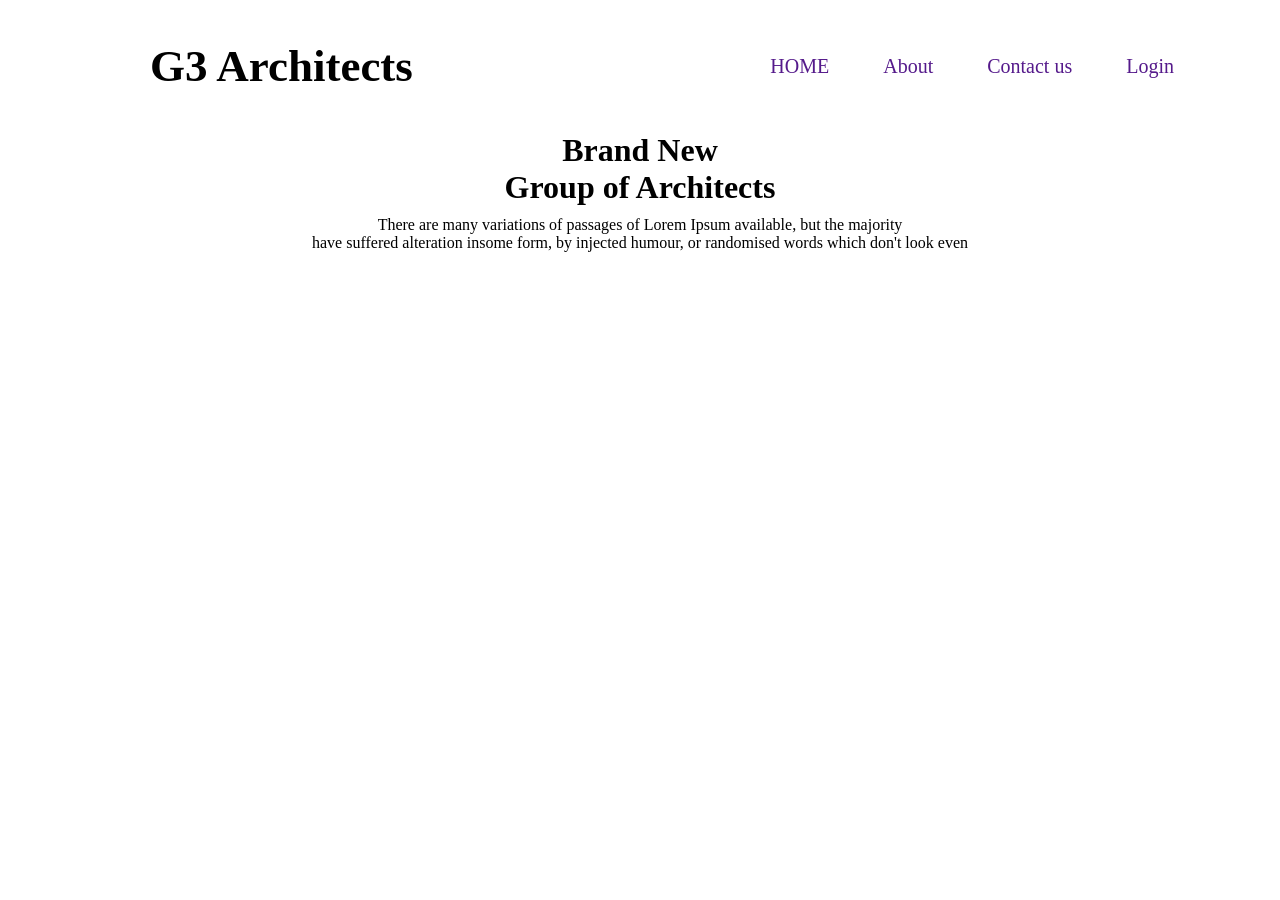
==== architects.html @ 857a2210 "added nav section" ====
<!DOCTYPE html>
<html lang="en">

<head>
    <meta charset="UTF-8">
    <meta http-equiv="X-UA-Compatible" content="IE=edge">
    <meta name="viewport" content="width=device-width, initial-scale=1.0">
    <title> Assignment two architects</title>
    <link rel="stylesheet" href="/css/architects.css">
</head>

<body>

    <header class="header">
        <nav class="navSection">
            <h1 class="WebTittle">G3 Architects</h1>

            <div class="NavachoorTag">
                <a href="" class="navlink">HOME</a>
                <a href="" class="navlink">About</a>
                <a href="" class="navlink">Contact us</a>
                <a href="" class="navlink">Login</a>
            </div>

        </nav>

        <section class="BannerSection">
            <h1 class="BannerTittle">Brand New
                <br>
                Group of Architects
            </h1>
            <p class="BannerDescription"> There are many variations of passages of Lorem Ipsum available, but the majority <br> have suffered  alteration  insome form, by injected humour, or randomised words which don't look even</p>


        </section>

    </header>

</body>

</html>
---- css/architects.css ----
* {
    margin: 0px;
    /* width: 100%; */
}


/* header and  nav style start-------------- */

.header {}

.navSection {
    display: flex;
    justify-content: space-between;
    align-items: center;
    width: 80%;
    margin-left: 150px;
    margin-top: 40px;

}

.WebTittle {
    font-size: 45px;
    font-weight: bolder;
    color: black;
}

.NavachoorTag {
    margin-left: 0px;
}

.NavachoorTag a {
    text-decoration: none;
    font-size: 20px;
    margin-left: 50px;
}

/* //////////////////////////////---------- */

.BannerSection {
    margin: 40px 0px 10px;
    text-align: center;

}

.BannerTittle {
    font-weight: bolder;
    font-size: 32px;
    margin-bottom: 10px;
}

.BannerDescription {
    font-weight: 400;
    font-size: 16px;
}















/* nav squerr start --- */

@media only screen and (max-width:576px) {

    .navSection,
    .NavachoorTag a {
        flex-direction: column;
        width: 100%;
        padding: 15px;
        margin: 0px;

    }
}

@media only screen and (min-width:577px) and (max-width: 768px) {
    .navSection {
        flex-direction: column;
        align-items: center;
        padding: 0px;
        margin: 0px;

    }
}
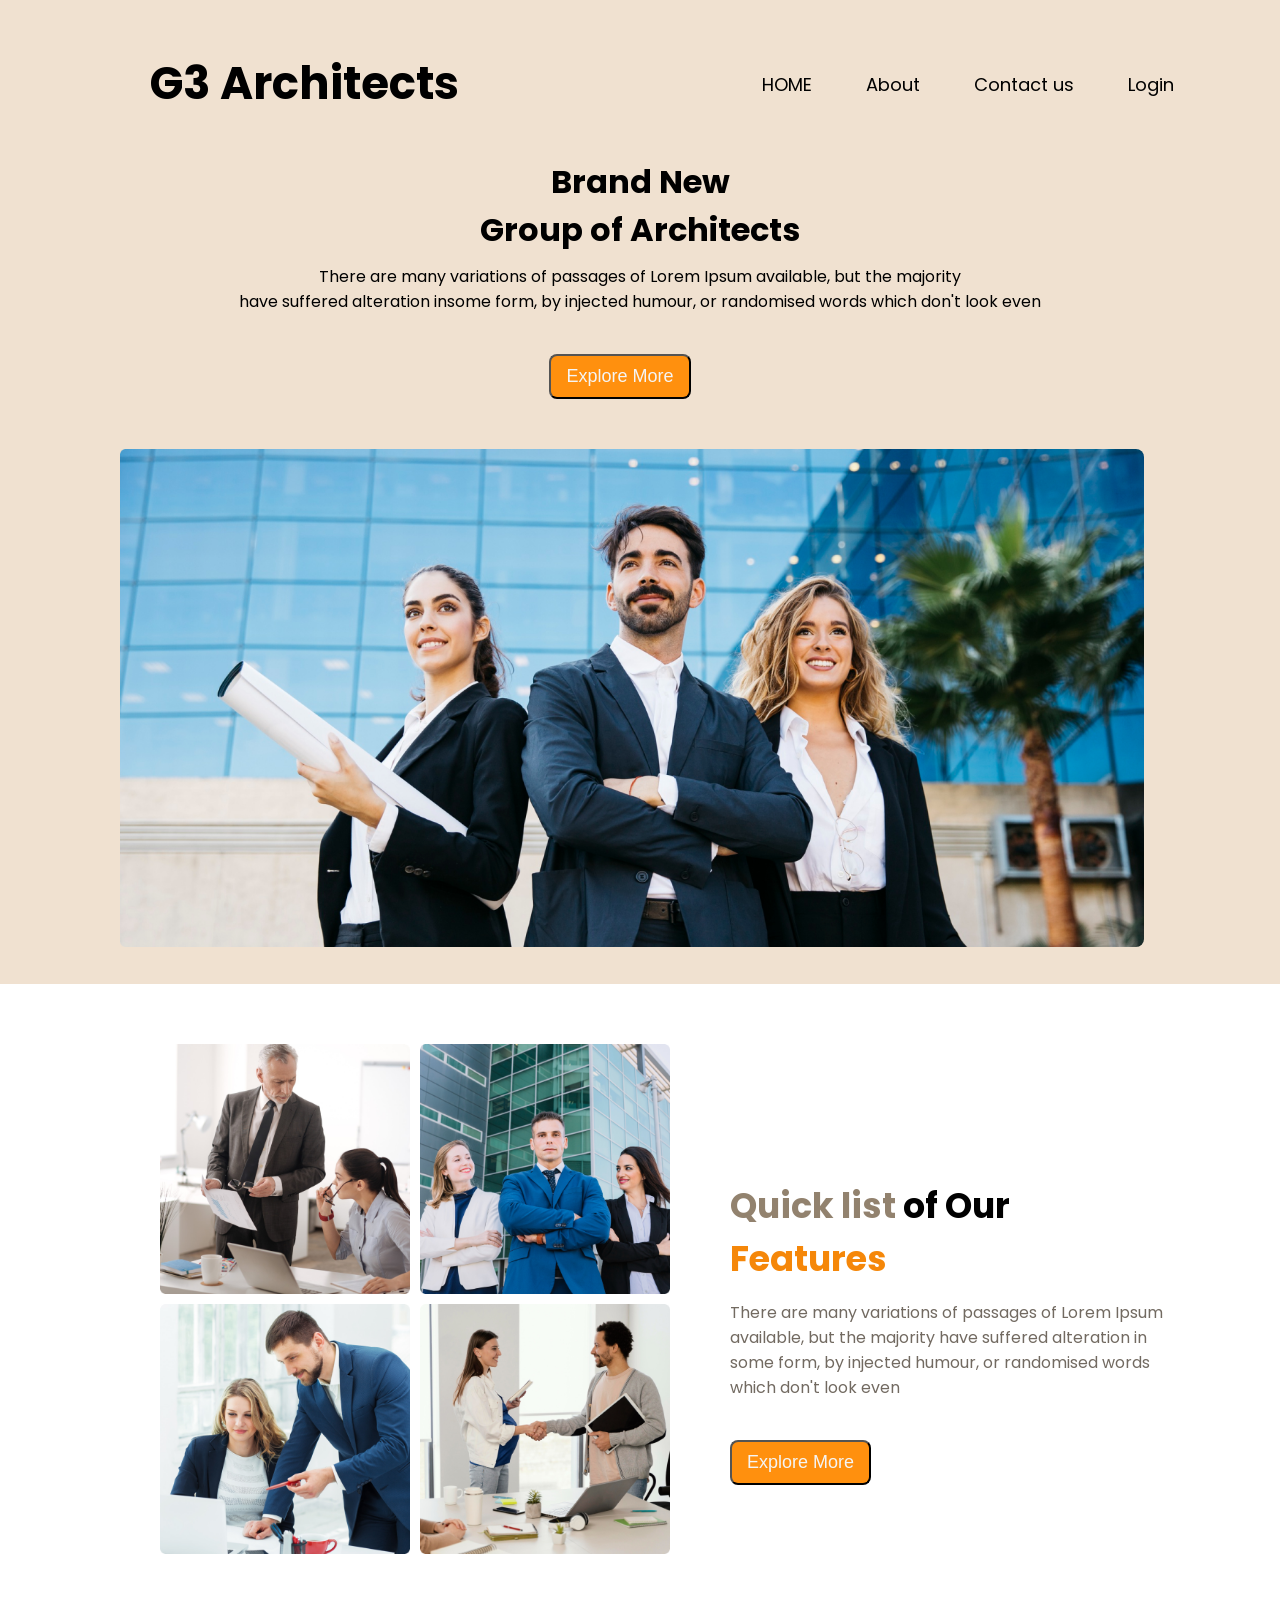
==== commit cbe16388: "adeded the past section card" ====
--- a/architects.html
+++ b/architects.html
@@ -7,11 +7,19 @@
     <meta name="viewport" content="width=device-width, initial-scale=1.0">
     <title> Assignment two architects</title>
     <link rel="stylesheet" href="/css/architects.css">
+
+    <link rel="preconnect" href="https://fonts.googleapis.com">
+    <link rel="preconnect" href="https://fonts.gstatic.com" crossorigin>
+    <link
+        href="https://fonts.googleapis.com/css2?family=Kanit&family=Noto+Sans+KR:wght@500&family=Poppins:ital,wght@0,500;1,700&display=swap"
+        rel="stylesheet">
 </head>
 
 <body>
 
     <header class="header">
+
+        <!-- nav section start---///// -->
         <nav class="navSection">
             <h1 class="WebTittle">G3 Architects</h1>
 
@@ -24,18 +32,55 @@
 
         </nav>
 
+        <!-----------////--- banner section ---- -->
+
         <section class="BannerSection">
             <h1 class="BannerTittle">Brand New
                 <br>
                 Group of Architects
             </h1>
-            <p class="BannerDescription"> There are many variations of passages of Lorem Ipsum available, but the majority <br> have suffered  alteration  insome form, by injected humour, or randomised words which don't look even</p>
+            <p class="BannerDescription"> There are many variations of passages of Lorem Ipsum available, but the
+                majority <br> have suffered alteration insome form, by injected humour, or randomised words which don't
+                look even</p>
+            <button class="BannerBtn" type="submit">Explore More</button>
+
+        </section>
+        <!-- ---------banner img ---- -->
 
 
+        <section class="BannerImg">
+            <img src="/images/banner.png" alt="" srcset="">
         </section>
 
     </header>
 
+    <!--//////-- main past section --- -->
+    <main>
+        <section class="CardArticle">
+            <div class="cardImgs">
+                <img src="/images/team1.png" alt="" srcset="">
+                <img src="/images/team2.png" alt="" srcset="">
+                <img src="/images/team3.png" alt="" srcset="">
+                <img src="/images/team4.png" alt="" srcset="">
+            </div>
+
+            <div class="CardsDescription">
+
+                <h1 class="CardDescriptionTittle"><span style="color:#92826e;">Quick list </span> of Our <br> <span
+                        style="color:#f58709;">Features</span></h1>
+                <p style="color:#726a61" > There are many variations of passages of Lorem Ipsum available, but the majority have suffered
+                    alteration in some form, by injected humour, or randomised words which don't look even</p>
+                <button class="BannerBtn" type="submit">Explore More</button>
+            </div>
+        </section>
+
+        
+
+    </main>
+
+
+
+
 </body>
 
 </html>
--- a/css/architects.css
+++ b/css/architects.css
@@ -1,12 +1,23 @@
 * {
     margin: 0px;
-    /* width: 100%; */
 }
 
+body {
+    /* google font sige popin  */
+
+    font-family: 'Kanit', sans-serif;
+    font-family: 'Noto Sans KR', sans-serif;
+    font-family: 'Poppins', sans-serif;
+}
 
 /* header and  nav style start-------------- */
 
-.header {}
+.header {
+    background-color: rgb(240, 225, 208);
+    margin: 0px;
+    padding: 10px 0px 30px;
+    margin-bottom: 50px;
+}
 
 .navSection {
     display: flex;
@@ -30,11 +41,12 @@
 
 .NavachoorTag a {
     text-decoration: none;
-    font-size: 20px;
+    font-size: 18px;
     margin-left: 50px;
+    color: black;
 }
 
-/* //////////////////////////////---------- */
+/* //////////////////////////////  bvanner section---------- */
 
 .BannerSection {
     margin: 40px 0px 10px;
@@ -46,6 +58,7 @@
     font-weight: bolder;
     font-size: 32px;
     margin-bottom: 10px;
+
 }
 
 .BannerDescription {
@@ -53,12 +66,63 @@
     font-size: 16px;
 }
 
+.BannerBtn {
+    margin: 40px;
+    font-size: 18px;
+    padding: 10px 15px;
+    color: whitesmoke;
+    background: #FF900E;
+    border-radius: 8px;
+
+}
+
+/*--------- bannerSection - img ---- */
+.BannerImg img {
+    width: 80%;
+    padding-left: 120px;
+    border-radius: 8px;
+}
 
 
 
+/* -------------main-- CardArticle section---------//////////// */
 
 
+.CardArticle {
+    display: flex;
+    width: 80%;
+    margin-left: 150px;
+    margin-bottom: 100px;
 
+}
+
+.cardImgs {
+    /* background-color: blue; */
+    display: grid;
+    grid-template-columns: repeat(2, 1fr);
+    gap: 10px;
+    padding: 10px;
+}
+
+.cardImgs img {
+    width: 250px;
+}
+
+.CardsDescription {
+    margin-top: 130px;
+    margin-left: 50px;
+
+
+}
+
+.CardDescriptionTittle {
+    font-size: 35px;
+    margin: 15px 0px;
+}
+
+.BannerBtn {
+    margin-left: 0px;
+}
 
 
 
@@ -72,7 +136,8 @@
 @media only screen and (max-width:576px) {
 
     .navSection,
-    .NavachoorTag a {
+    .NavachoorTag a,
+    .BannerImg img {
         flex-direction: column;
         width: 100%;
         padding: 15px;
@@ -89,4 +154,18 @@
         margin: 0px;
 
     }
+}
+
+@media only screen and (max-width:576px) {
+    .CardArticle {
+        flex-direction: column;
+        margin: 50px;
+    }
+
+    .cardImgs {
+        display: grid;
+        grid-template-columns: repeat(1, 1fr);
+        margin: 0px 100px;
+    }
+
 }
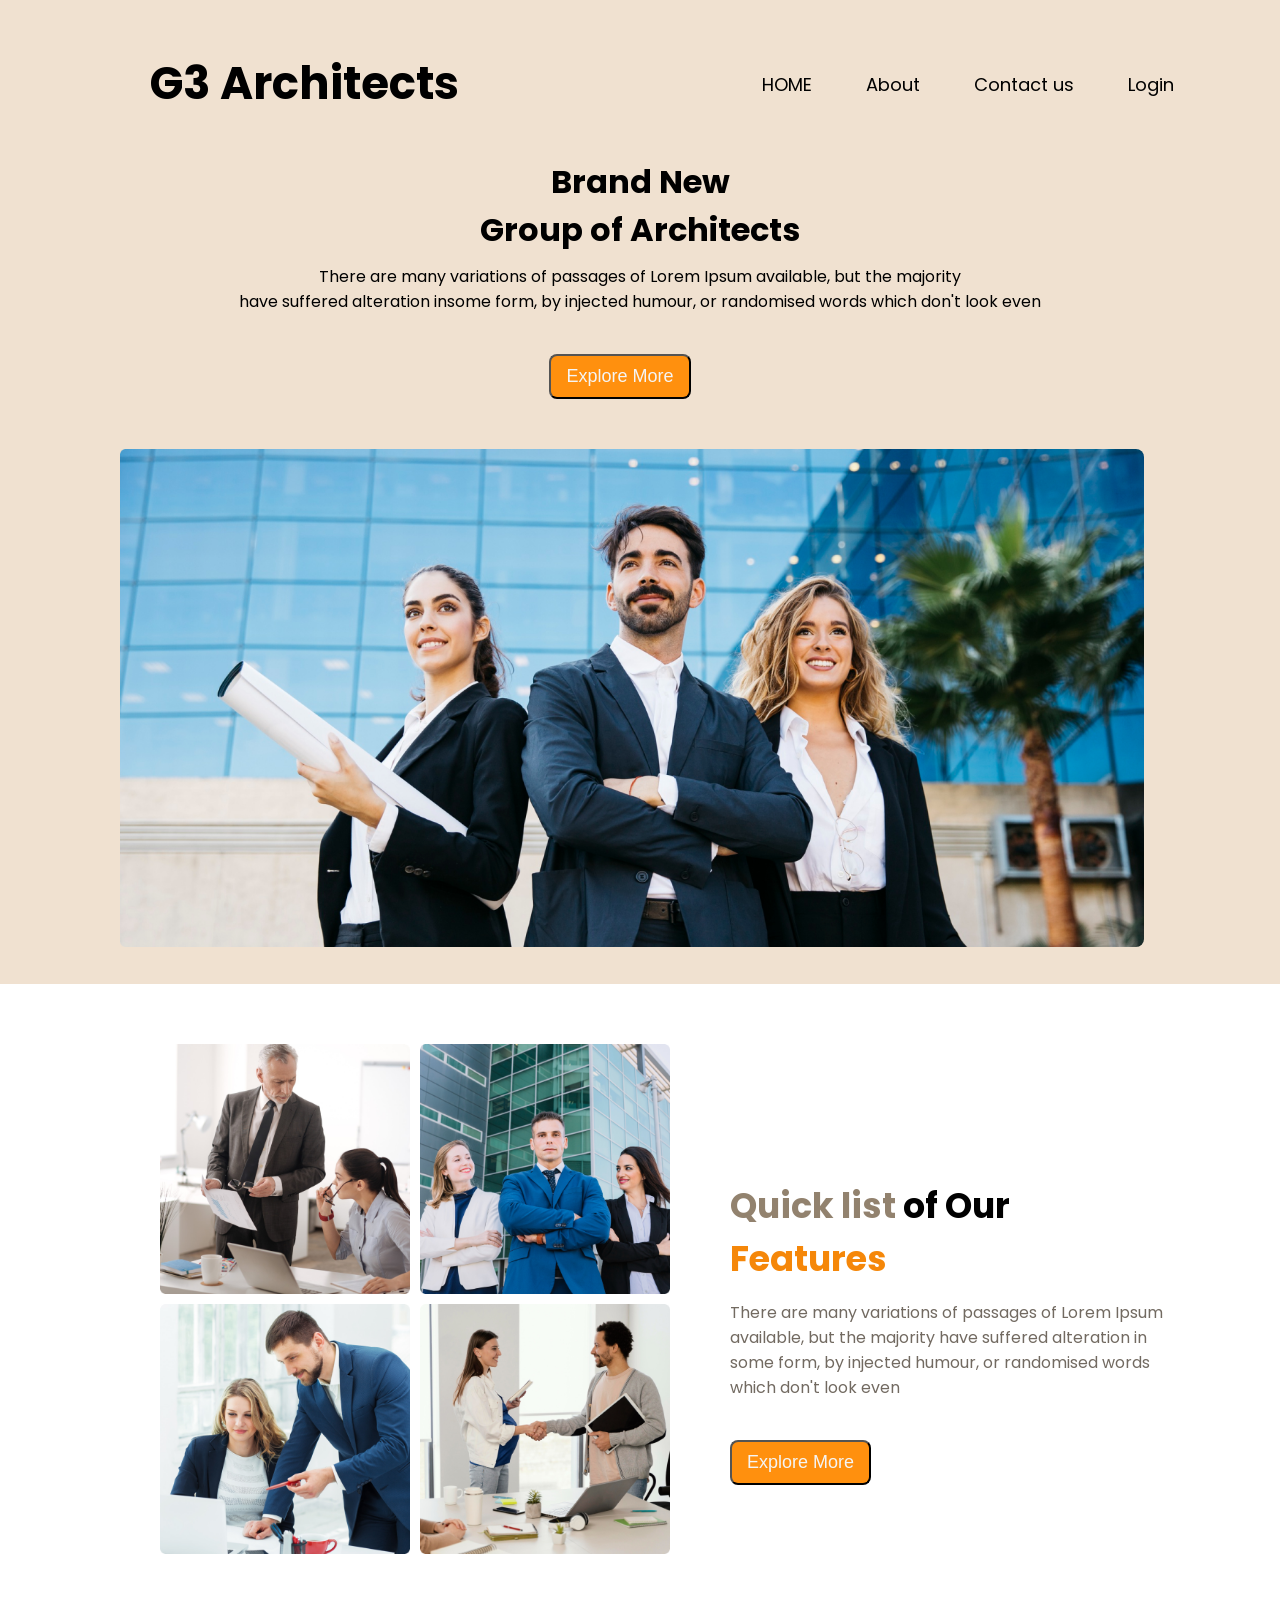
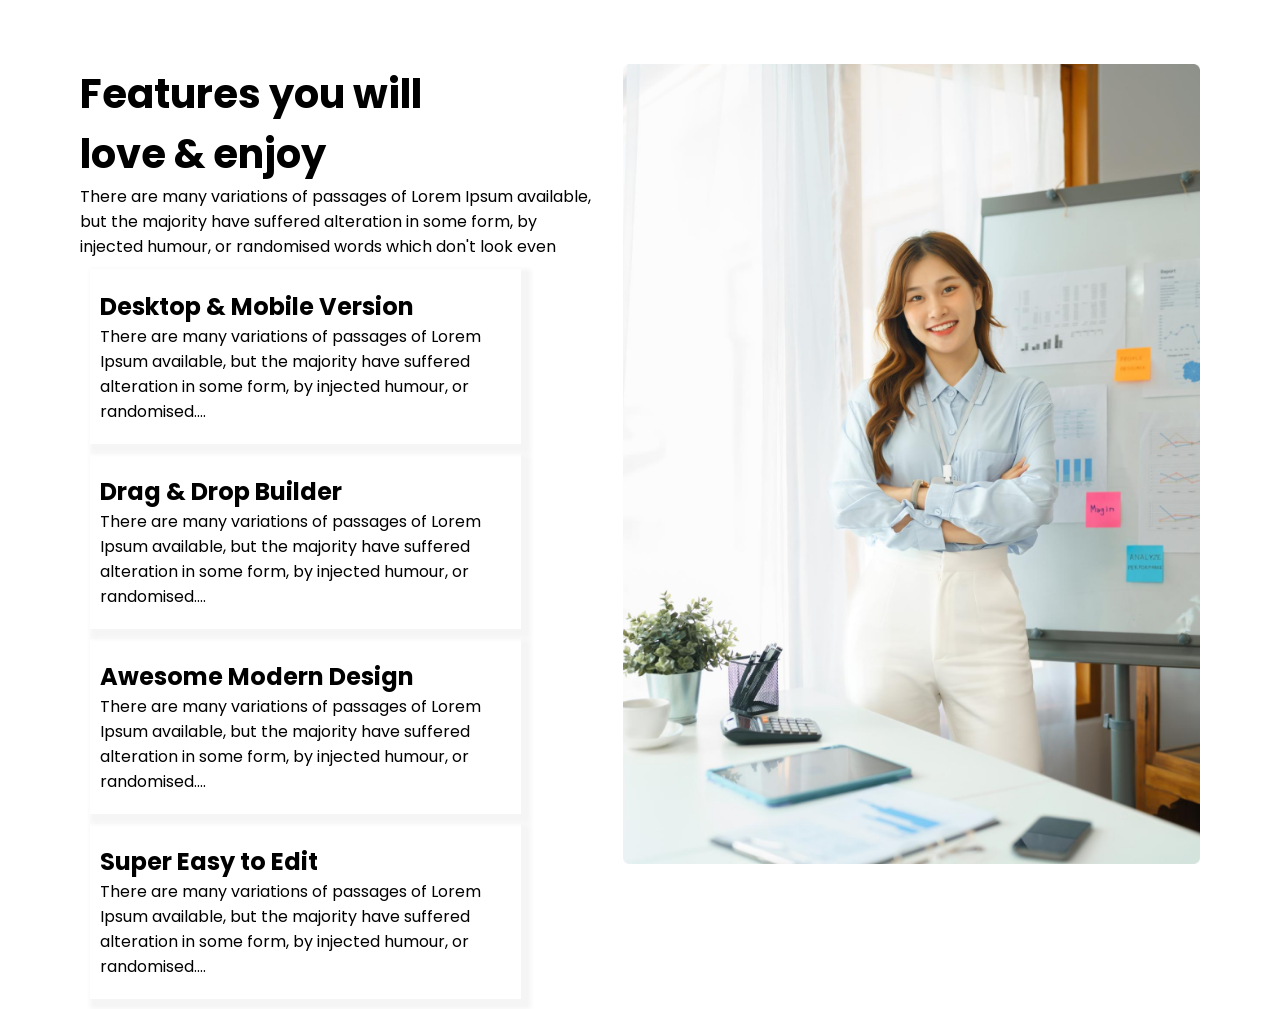
==== commit e61813b4: "added the section" ====
--- a/architects.html
+++ b/architects.html
@@ -68,16 +68,60 @@
 
                 <h1 class="CardDescriptionTittle"><span style="color:#92826e;">Quick list </span> of Our <br> <span
                         style="color:#f58709;">Features</span></h1>
-                <p style="color:#726a61" > There are many variations of passages of Lorem Ipsum available, but the majority have suffered
+                <p style="color:#726a61"> There are many variations of passages of Lorem Ipsum available, but the
+                    majority have suffered
                     alteration in some form, by injected humour, or randomised words which don't look even</p>
                 <button class="BannerBtn" type="submit">Explore More</button>
             </div>
         </section>
 
-        
+
+        <!-- /////////////////----------- -->
+
+        <section class="cardAboutwork">
+            <div>
+                <div>
+                    <h1 class="cardAboutworkTittle">Features you will <br>
+                        love & enjoy </h1>
+                    <p>There are many variations of passages of Lorem Ipsum available, but the
+                        majority have suffered alteration in some form, by injected humour, or
+                        randomised words which don't look even</p>
+                </div>
+
+                <div class="workTittles">
+                    <div>
+                        <h1>Desktop & Mobile Version</h1>
+                        <p>There are many variations of passages of Lorem Ipsum available, but the majority have
+                            suffered
+                            alteration in some form, by injected humour, or randomised....</p>
+                    </div>
+                    <div>
+                        <h1>Drag & Drop Builder</h1>
+                        <p>There are many variations of passages of Lorem Ipsum available, but the majority have
+                            suffered
+                            alteration in some form, by injected humour, or randomised....</p>
+                    </div>
+                    <div>
+                        <h1>Awesome Modern Design</h1>
+                        <p>There are many variations of passages of Lorem Ipsum available, but the majority have
+                            suffered
+                            alteration in some form, by injected humour, or randomised....</p>
+                    </div>
+                    <div>
+                        <h1>Super Easy to Edit</h1>
+                        <p>There are many variations of passages of Lorem Ipsum available, but the majority have
+                            suffered
+                            alteration in some form, by injected humour, or randomised....</p>
+                    </div>
+
+                </div>
+            </div>
+
+            <div class="cardAboutworkImg"><img src="/images/architect.png" alt="" srcset=""></div>
+
+        </section>
 
     </main>
-
 
 
 
--- a/css/architects.css
+++ b/css/architects.css
@@ -124,6 +124,39 @@
     margin-left: 0px;
 }
 
+/* --------/// ----cardAboutwork------------ */
+
+.cardAboutwork {
+    display: flex;
+    justify-content: space-between;
+    padding: 0px 80px;
+}
+
+.cardAboutworkTittle {
+    font-weight: bolder;
+    font-size: 40px;
+
+}
+
+
+
+
+.cardAboutworkImg img {
+    /* width: 80%; */
+    height: 800px;
+    margin-left: 30px;
+}
+
+.workTittles div {
+    margin: 10px;
+    padding: 20px 10px;
+    box-shadow: 5px 5px 5px 5px whitesmoke;
+    width: 80%;
+}
+
+
+
+
 
 
 
@@ -156,6 +189,9 @@
     }
 }
 
+
+/*----- section of teh past cardSection ----- */
+
 @media only screen and (max-width:576px) {
     .CardArticle {
         flex-direction: column;
@@ -168,4 +204,7 @@
         margin: 0px 100px;
     }
 
-}+}
+
+
+/* section of teh second cardSection ----- */
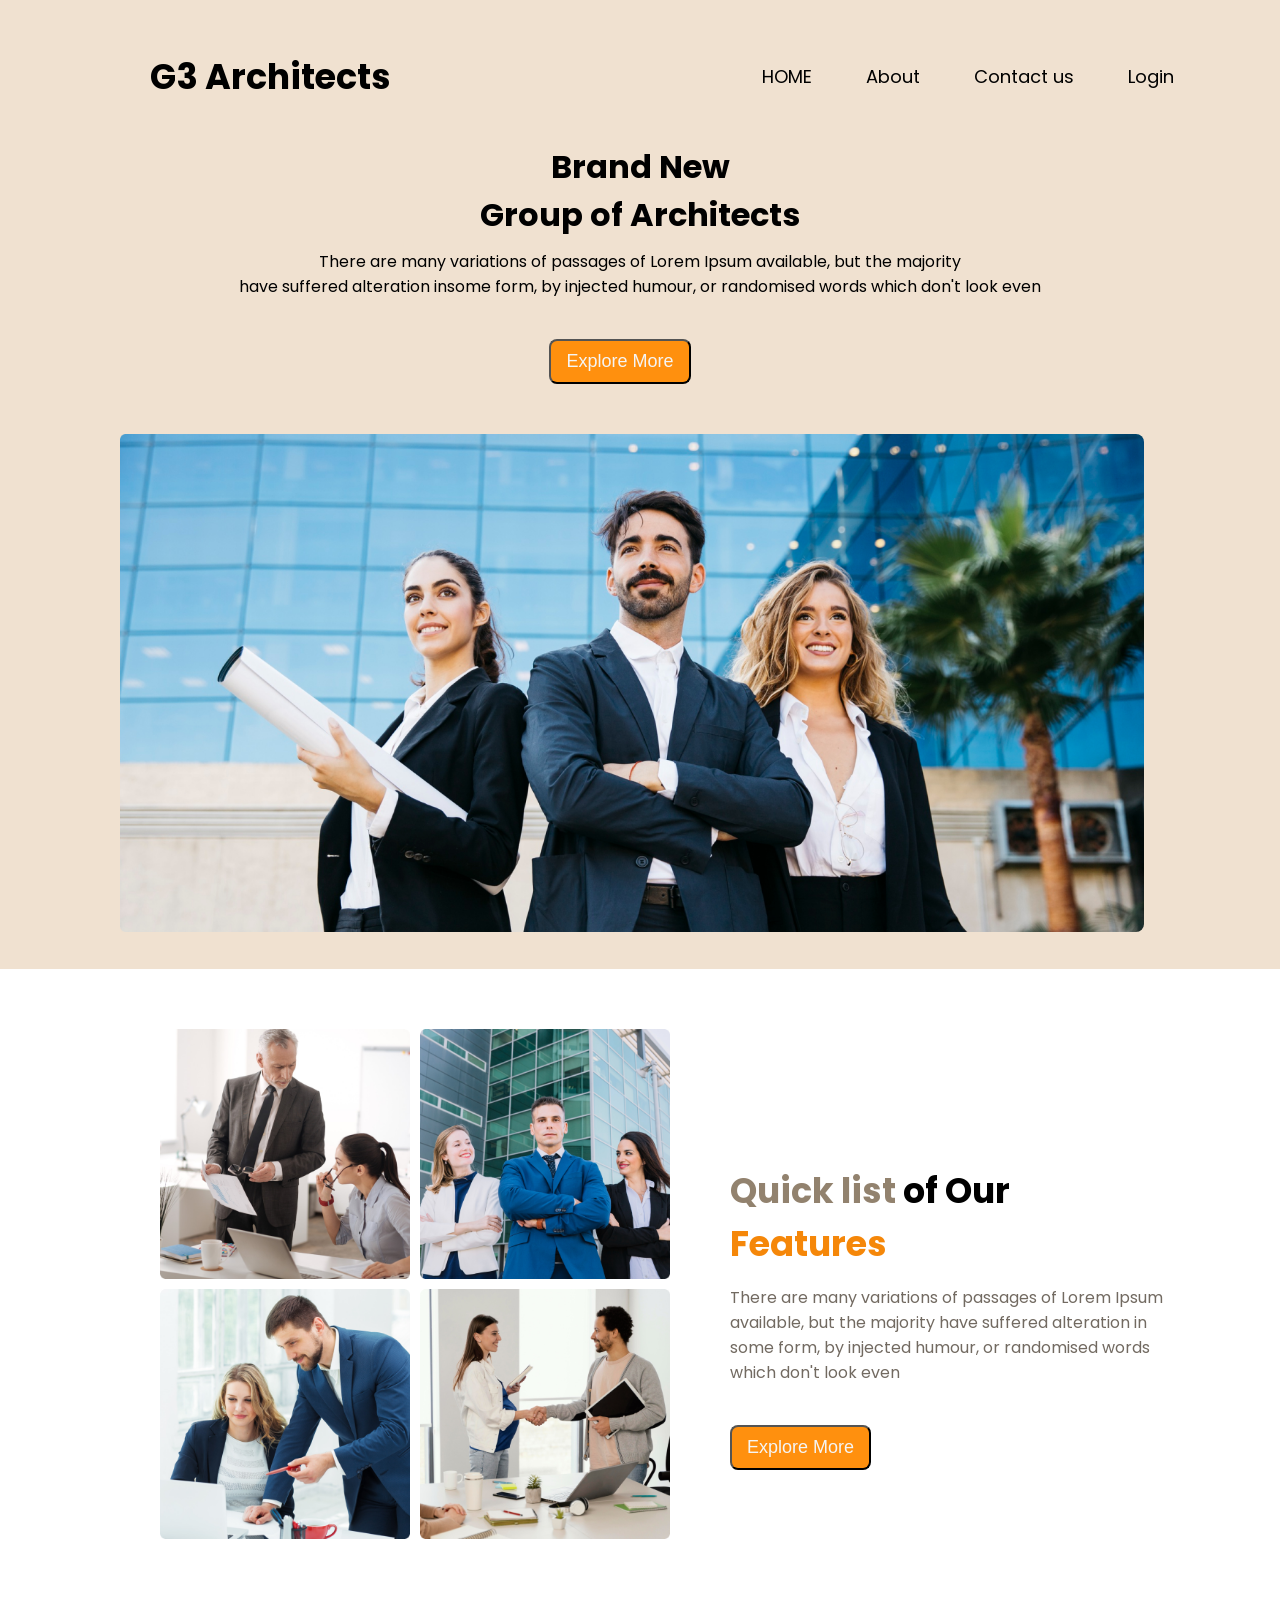
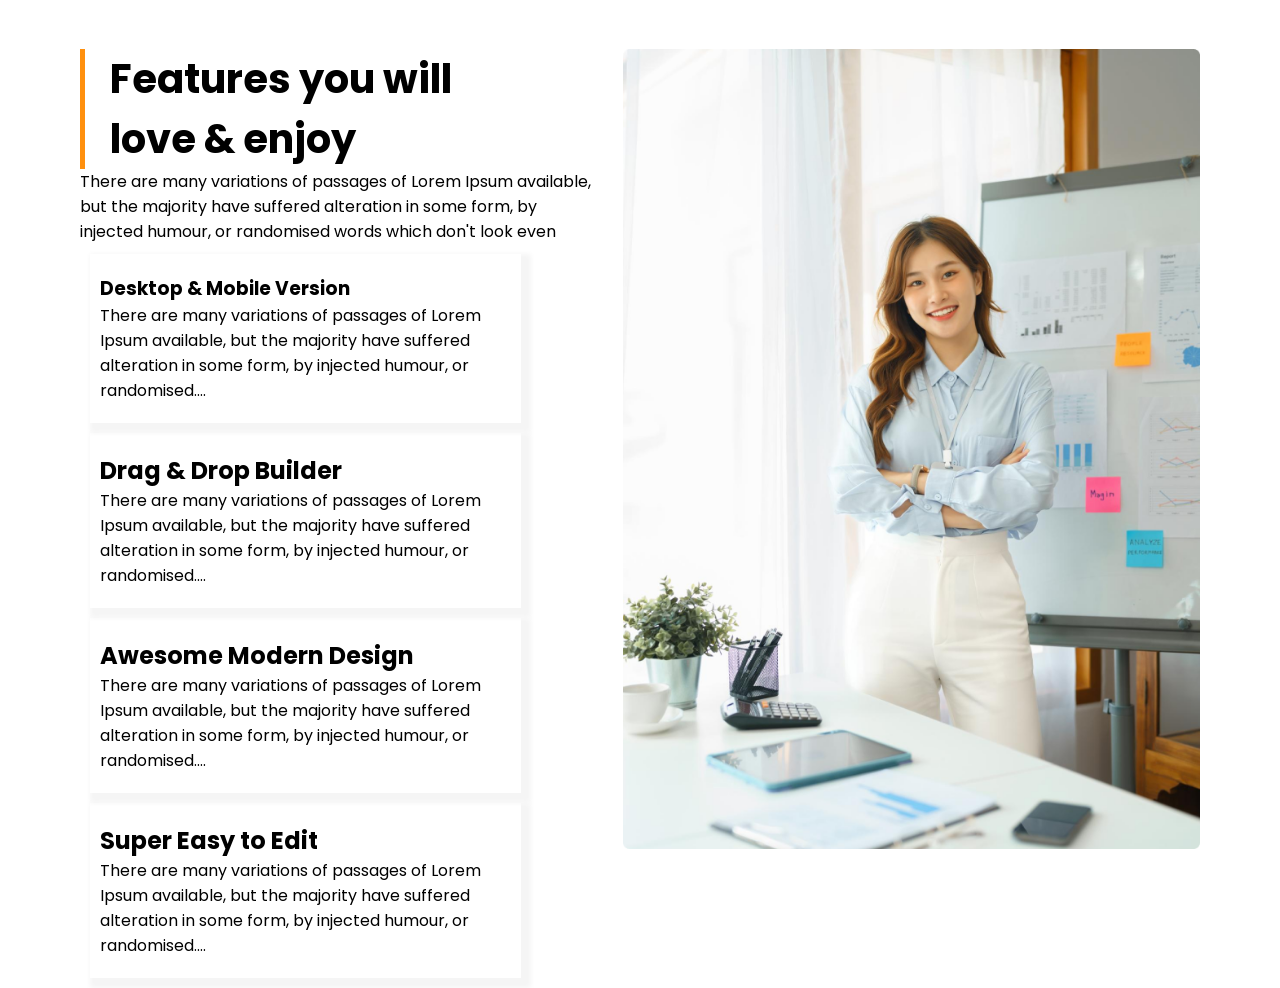
==== commit 554c5471: "added the section" ====
--- a/architects.html
+++ b/architects.html
@@ -56,7 +56,7 @@
 
     <!--//////-- main past section --- -->
     <main>
-        <section class="CardArticle">
+        <section class="CardArticle ">
             <div class="cardImgs">
                 <img src="/images/team1.png" alt="" srcset="">
                 <img src="/images/team2.png" alt="" srcset="">
@@ -90,7 +90,7 @@
 
                 <div class="workTittles">
                     <div>
-                        <h1>Desktop & Mobile Version</h1>
+                        <h3>Desktop & Mobile Version</h3>
                         <p>There are many variations of passages of Lorem Ipsum available, but the majority have
                             suffered
                             alteration in some form, by injected humour, or randomised....</p>
--- a/css/architects.css
+++ b/css/architects.css
@@ -30,7 +30,7 @@
 }
 
 .WebTittle {
-    font-size: 45px;
+    font-size: 35px;
     font-weight: bolder;
     color: black;
 }
@@ -133,12 +133,12 @@
 }
 
 .cardAboutworkTittle {
+    border-left: 5px solid #FF900E;
+    padding-left: 25px;
     font-weight: bolder;
     font-size: 40px;
 
 }
-
-
 
 
 .cardAboutworkImg img {
@@ -173,7 +173,7 @@
     .BannerImg img {
         flex-direction: column;
         width: 100%;
-        padding: 15px;
+        padding: 0px;
         margin: 0px;
 
     }
@@ -195,16 +195,42 @@
 @media only screen and (max-width:576px) {
     .CardArticle {
         flex-direction: column;
-        margin: 50px;
+        margin: 0px;
+        text-align: center;
+
     }
 
     .cardImgs {
         display: grid;
         grid-template-columns: repeat(1, 1fr);
-        margin: 0px 100px;
-    }
-
-}
-
-
-/* section of teh second cardSection ----- */+        margin: 0px;
+        padding: 5px 40px;
+        ;
+
+
+    }
+
+}
+
+
+/* section of teh second cardSection ----- */
+
+@media only screen and (max-width:576px) {
+    .cardAboutwork {
+        flex-direction: column;
+        padding: 0px;
+        margin: 0px;
+    }
+
+    .cardAboutworkImg img {
+        width: 360px;
+        margin: 0px;
+        padding: 0px;
+    }
+}
+
+
+
+/* .hide {
+    display: none;
+} */
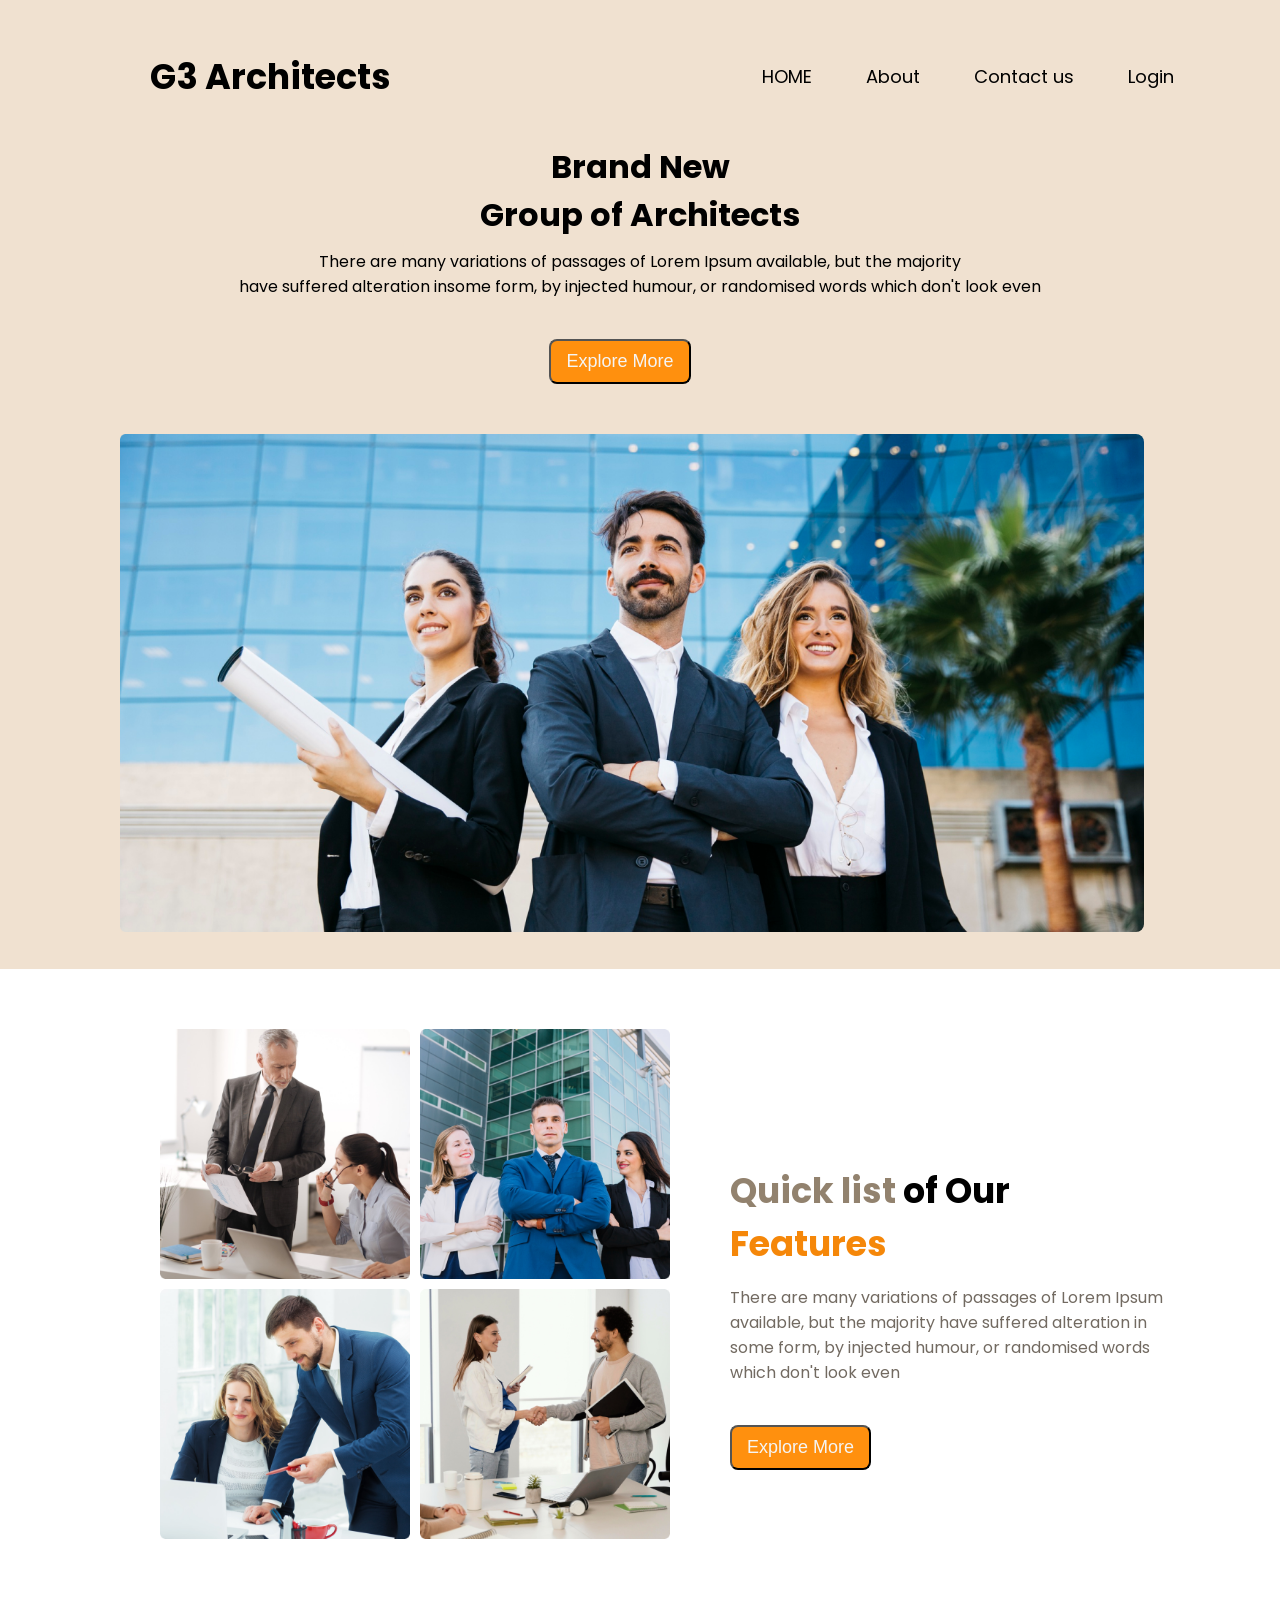
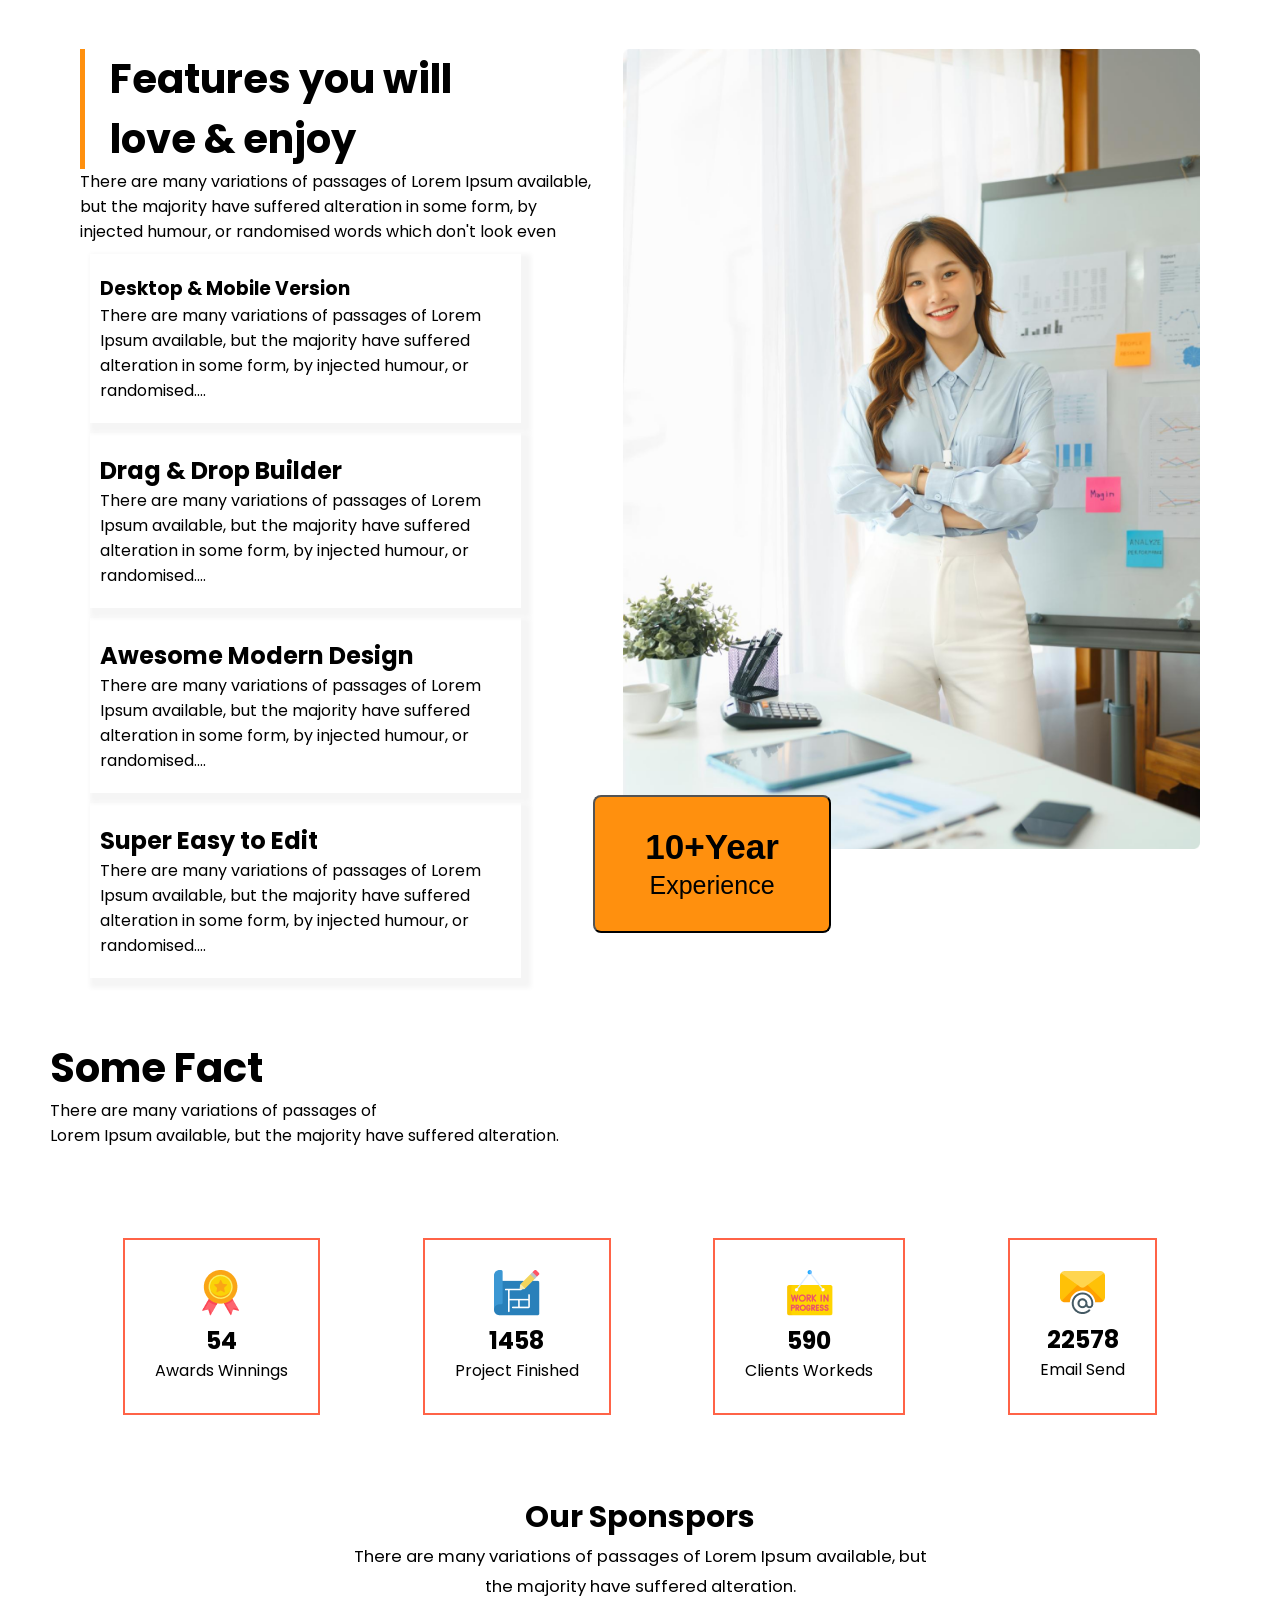
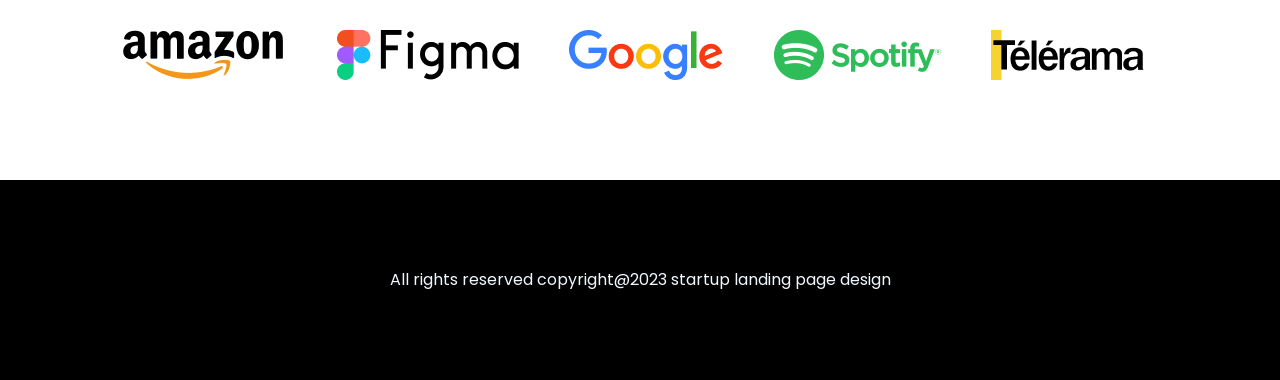
==== commit 5a4edc5f: "added the footersection" ====
--- a/architects.html
+++ b/architects.html
@@ -76,7 +76,7 @@
         </section>
 
 
-        <!-- /////////////////----------- -->
+        <!-- /////////////////- ---------- -->
 
         <section class="cardAboutwork">
             <div>
@@ -117,14 +117,84 @@
                 </div>
             </div>
 
-            <div class="cardAboutworkImg"><img src="/images/architect.png" alt="" srcset=""></div>
-
-        </section>
+            <div class="cardAboutworkImg">
+                <img src="/images/architect.png" alt="" srcset="">
+                <section>
+                    <button class="exprences">
+                        <h1>10+Year</h1>
+                        <small>Experience</small>
+                    </button>
+                </section>
+            </div>
+
+        </section>
+
+        <!-- ----------------  factSection ---/// -->
+        <section class="factSection">
+            <div class="factInfo">
+                <h1 class="factSectionTittle">Some Fact </h1>
+                <p class="factSectiondescription">There are many variations of passages of <br>
+                    Lorem Ipsum available, but
+                    the majority have suffered alteration.</p>
+            </div>
+
+
+            <div class="factSectionImgs">
+                <div class="factSectionImg">
+
+                    <img src="/images/icons/ribon.png" alt="" srcset="">
+                    <h1>54</h1>
+                    <p>Awards Winnings</p>
+                </div>
+
+                <div class="factSectionImg">
+                    <img src="/images/icons/projects.png" alt="" srcset="">
+                    <h1>1458</h1>
+                    <p>Project Finished</p>
+                </div>
+
+                <div class="factSectionImg">
+                    <img src="/images/icons/customers.png" alt="" srcset="">
+                    <h1>590</h1>
+                    <p>Clients Workeds</p>
+                </div>
+
+                <div class="factSectionImg">
+                    <img src="/images/icons/email.png" alt="" srcset="">
+                    <h1>22578</h1>
+                    <p>Email Send</p>
+                </div>
+
+            </div>
+
+        </section>
+
+        <!-- ----------------------  Our Sponspors -->
+        <section class="Our-Sponspors-section">
+            <div class="OurSponsporsSectionInfo">
+                <h1>Our Sponspors</h1>
+                <small>
+                    There are many variations of passages of Lorem Ipsum available, but <br>
+                    the majority have suffered alteration.</small>
+            </div>
+            <div class="OurSponsporsimgs">
+                <img src="/images/sponsors/amazon.png" alt="" srcset="">
+                <img src="/images/sponsors/figma.png" alt="" srcset="">
+                <img src="/images/sponsors/google.png" alt="" srcset="">
+                <img src="/images/sponsors/spotify.png" alt="" srcset="">
+                <img src="/images/sponsors/telerama.png" alt="" srcset="">
+            </div>
+
+        </section>
+
 
     </main>
 
-
-
+    <!--/////////------------- foooter start  -->
+
+    <footer class="footer">
+        <p>All rights reserved copyright@2023 startup landing page design</p>
+    </footer>
 </body>
 
 </html>
--- a/css/architects.css
+++ b/css/architects.css
@@ -46,7 +46,7 @@
     color: black;
 }
 
-/* //////////////////////////////  bvanner section---------- */
+/* //////////////////////////////  banner section---------- */
 
 .BannerSection {
     margin: 40px 0px 10px;
@@ -147,6 +147,18 @@
     margin-left: 30px;
 }
 
+.exprences {
+    font-size: 30px;
+    background-color: #FF900E;
+    padding: 30px 50px;
+    border-radius: 8px;
+    position: relative;
+    margin-top: -10%;
+
+
+}
+
+
 .workTittles div {
     margin: 10px;
     padding: 20px 10px;
@@ -154,17 +166,81 @@
     width: 80%;
 }
 
-
-
-
-
-
-
-
-
-
-
-/* nav squerr start --- */
+/* factSection---------------- */
+
+.factSection {
+
+
+    margin: 40px 0px;
+}
+
+/* .factSection:hover {
+  
+} */
+
+.factInfo {
+    margin-left: 5%;
+    margin: 50px;
+}
+
+.factSectionTittle {
+    font-size: 40px;
+}
+
+.factSectiondescription {}
+
+.factSectionImgs {
+    display: flex;
+    justify-content: space-evenly;
+    padding: 30px;
+    text-align: center;
+
+}
+
+.factSectionImg {
+    border: 2px solid tomato;
+    padding: 30px;
+    margin: 10px;
+
+}
+
+.factSectionImg:hover {
+
+    transform: scale(1.5);
+    background-color: aliceblue;
+    border-radius: 8px;
+}
+
+/* ---------------  our sponspors */
+
+.OurSponsporsSectionInfo {
+    font-size: 20px;
+    text-align: center;
+}
+
+.OurSponsporsimgs {
+    width: 80%;
+    margin: 30px 0px;
+    margin-left: 120px;
+    display: flex;
+    justify-content: space-between;
+}
+
+.footer {
+    margin-top: 100px;
+    height: 200px;
+    width: 100%;
+    color: aliceblue;
+    background-color: black;
+    display: flex;
+    align-items: center;
+    justify-content: center;
+
+}
+
+
+
+/* nav qurey style start --- */
 
 @media only screen and (max-width:576px) {
 
@@ -177,6 +253,7 @@
         margin: 0px;
 
     }
+
 }
 
 @media only screen and (min-width:577px) and (max-width: 768px) {
@@ -190,7 +267,7 @@
 }
 
 
-/*----- section of teh past cardSection ----- */
+/*----- section of the past cardSection ----- */
 
 @media only screen and (max-width:576px) {
     .CardArticle {
@@ -230,6 +307,30 @@
 }
 
 
+/* -----------------------.fact mediea query Sections */
+
+@media only screen and (max-width:576px) {
+    .factSectionImgs {
+        flex-direction: column;
+    }
+
+}
+
+
+/* --------------- our sponspors ---///*/
+
+@media only screen and (max-width:576px) {
+    .OurSponsporsimgs {
+        flex-direction: column;
+        width: 300px;
+        /* gap: 10px; */
+        padding: 20px;
+        margin: 0px;
+    }
+}
+
+
+
 
 /* .hide {
     display: none;
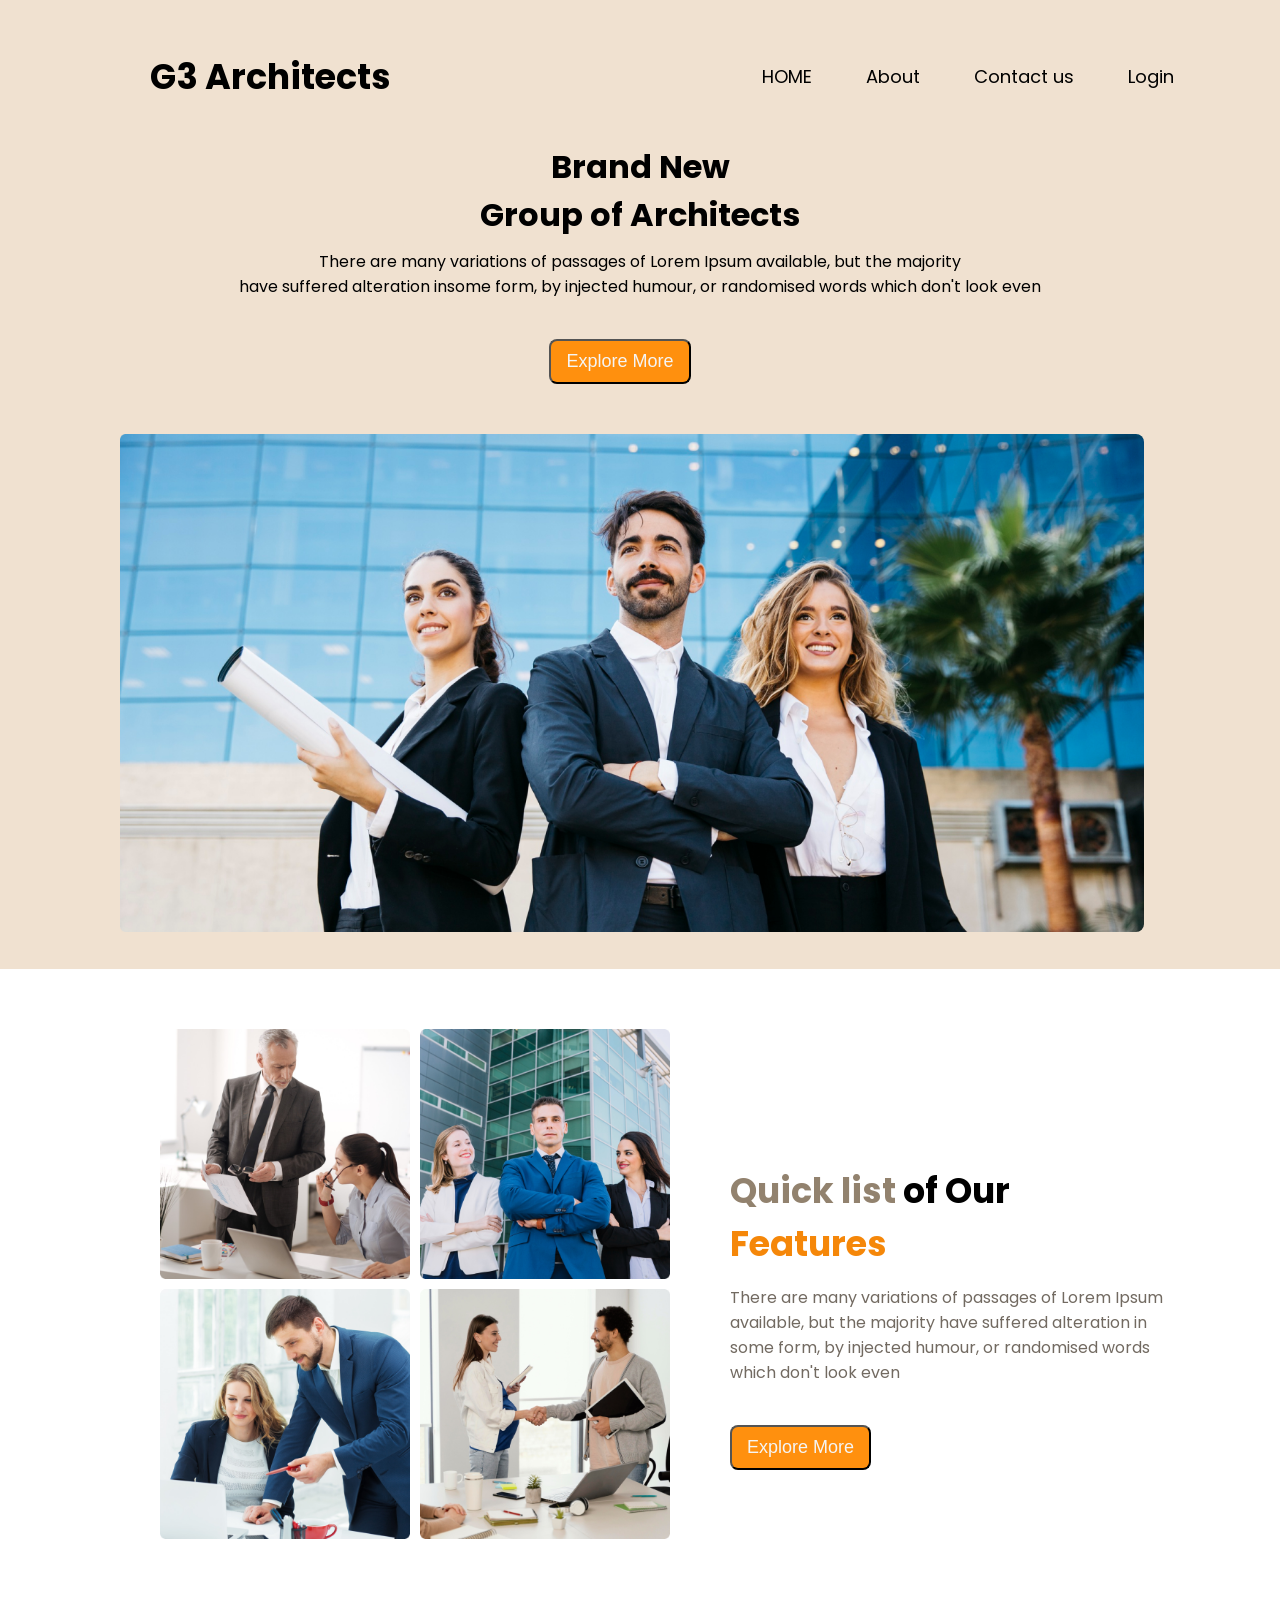
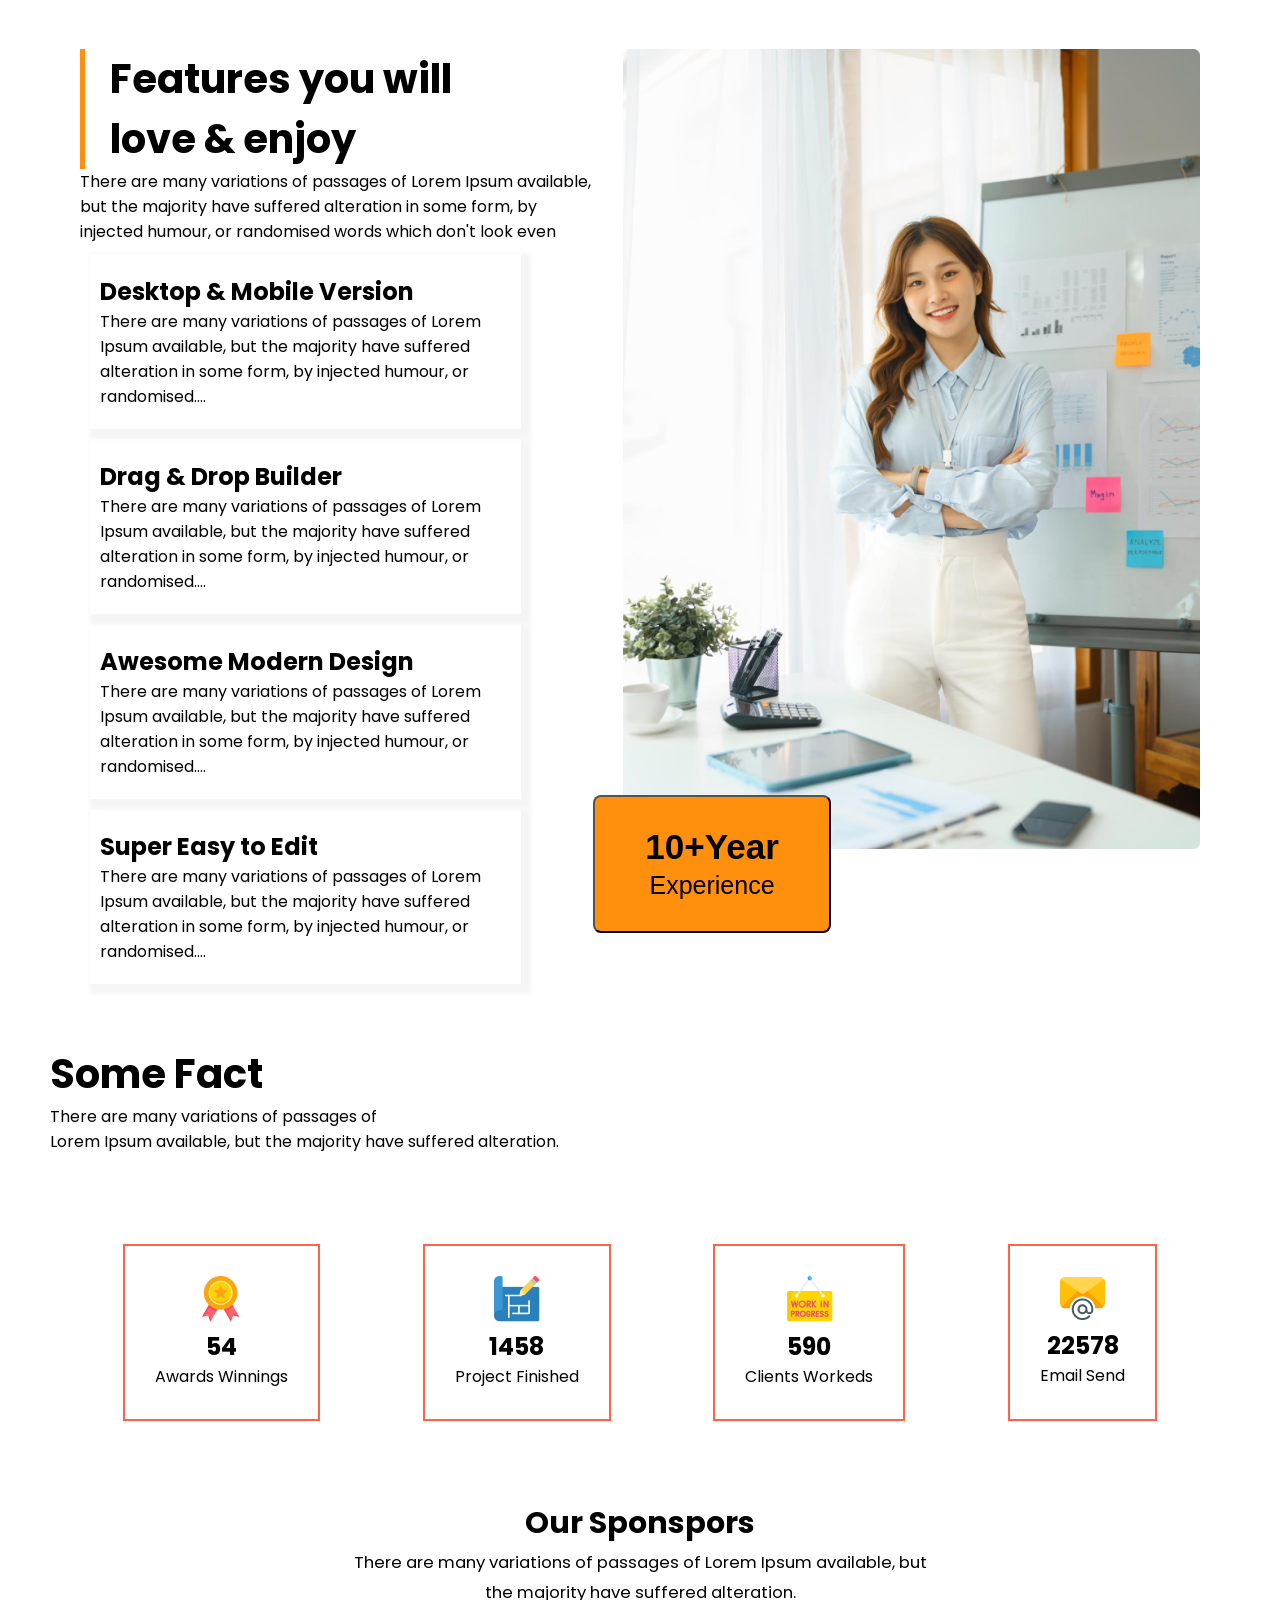
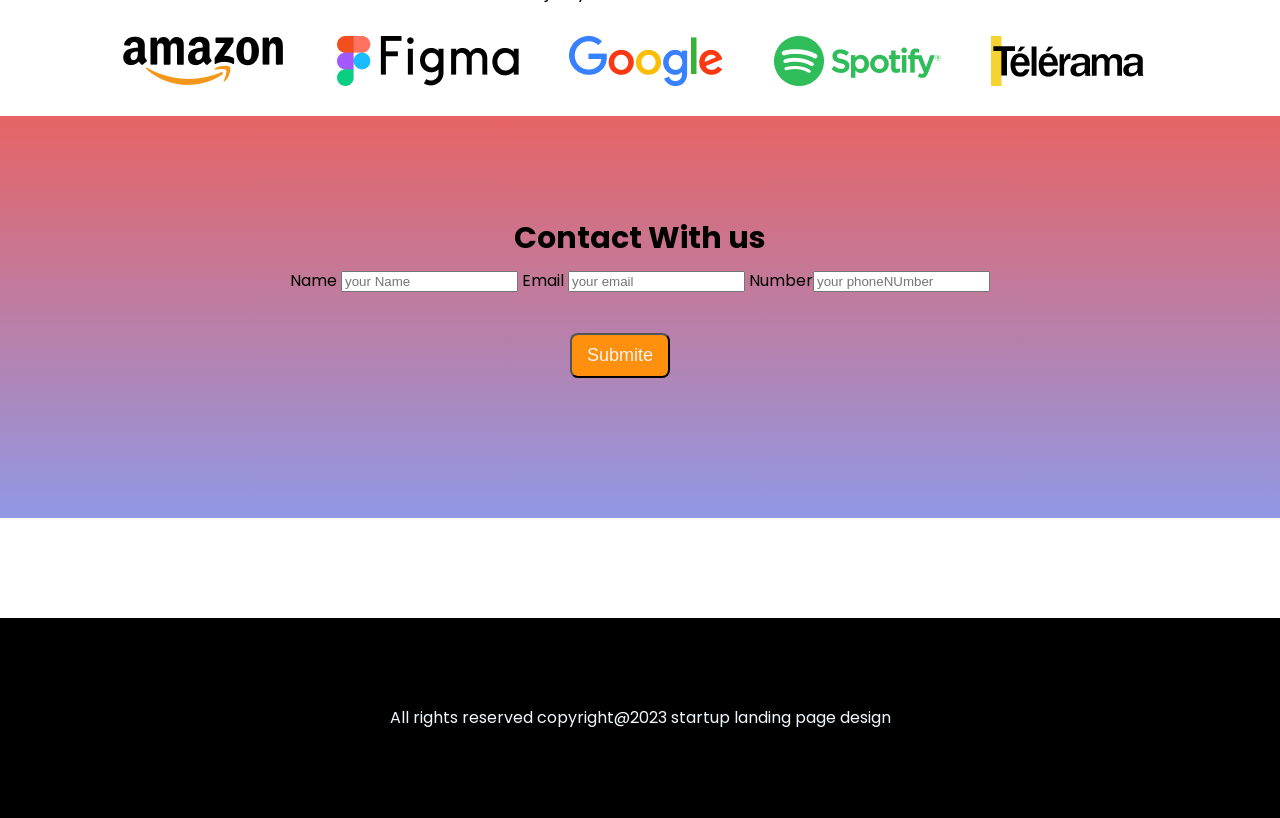
==== commit d783f9d0: "added the ful web cood" ====
--- a/architects.html
+++ b/architects.html
@@ -90,7 +90,7 @@
 
                 <div class="workTittles">
                     <div>
-                        <h3>Desktop & Mobile Version</h3>
+                        <h1>Desktop & Mobile Version</h1>
                         <p>There are many variations of passages of Lorem Ipsum available, but the majority have
                             suffered
                             alteration in some form, by injected humour, or randomised....</p>
@@ -188,6 +188,31 @@
         </section>
 
 
+        <section class="contact">
+            <div class="contactInfo">
+                <h1 class="contactInfoTittle">Contact With us</h1>
+            </div>
+
+            <div>
+                <form action="">
+                    <label for=""> Name <input type="name" name="" id="" placeholder="your Name"></label>
+
+                    <label for="">Email <input type="email" name="" id="" placeholder="your email"></label>
+                    <label for="">Number<input type=" number" name="" id="" placeholder="your phoneNUmber"> </label>
+
+
+                </form>
+
+
+            </div>
+            <button class="BannerBtn " type="submit"> Submite</button>
+        </section>
+
+
+
+
+
+
     </main>
 
     <!--/////////------------- foooter start  -->
--- a/css/architects.css
+++ b/css/architects.css
@@ -238,6 +238,36 @@
 
 }
 
+/* contact style  */
+
+.contact {
+    background: linear-gradient(#e66465, #9198e5);
+    padding: 100px;
+    text-align: center;
+}
+
+.contactInfoTittle {
+    font-size: 30px;
+    text-align: center;
+    color: black;
+   
+}
+.contact input{
+    margin-top: 10px;
+
+}
+
+
+
+
+
+
+
+
+
+
+
+
 
 
 /* nav qurey style start --- */
